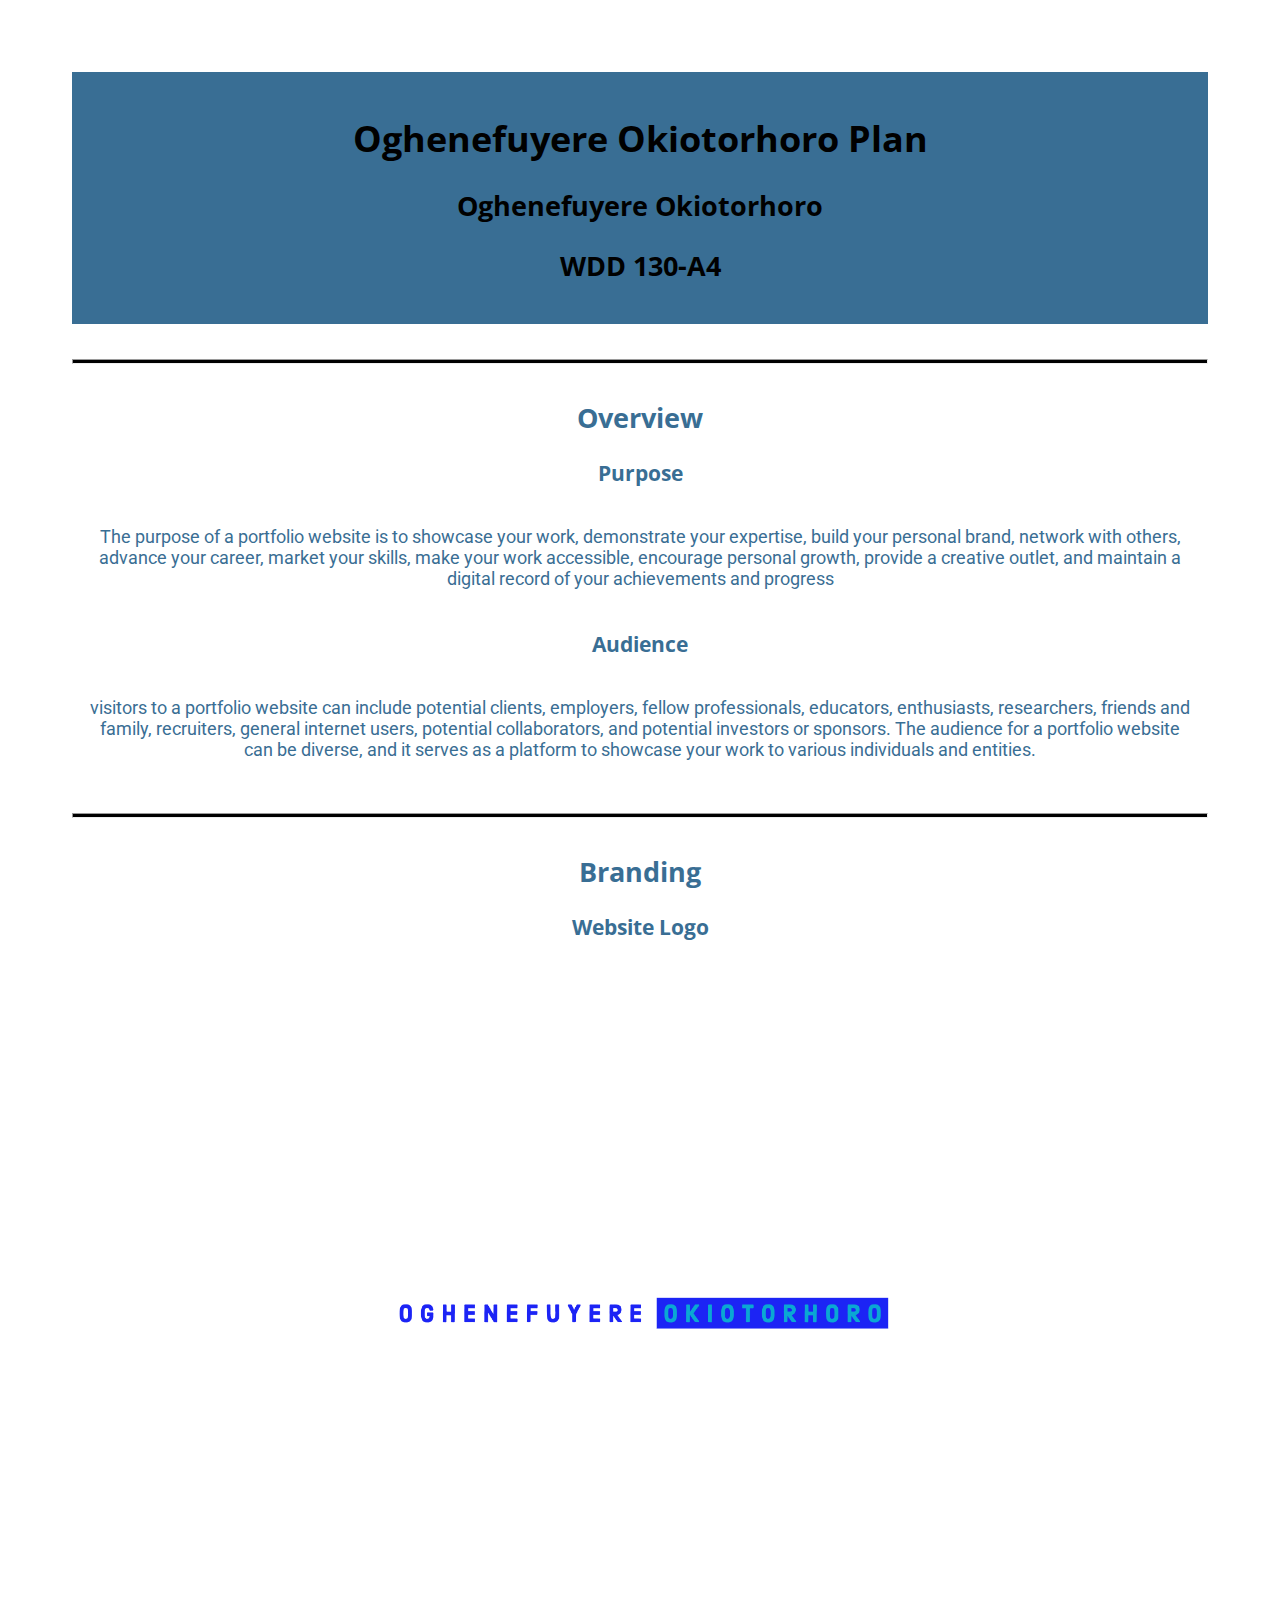
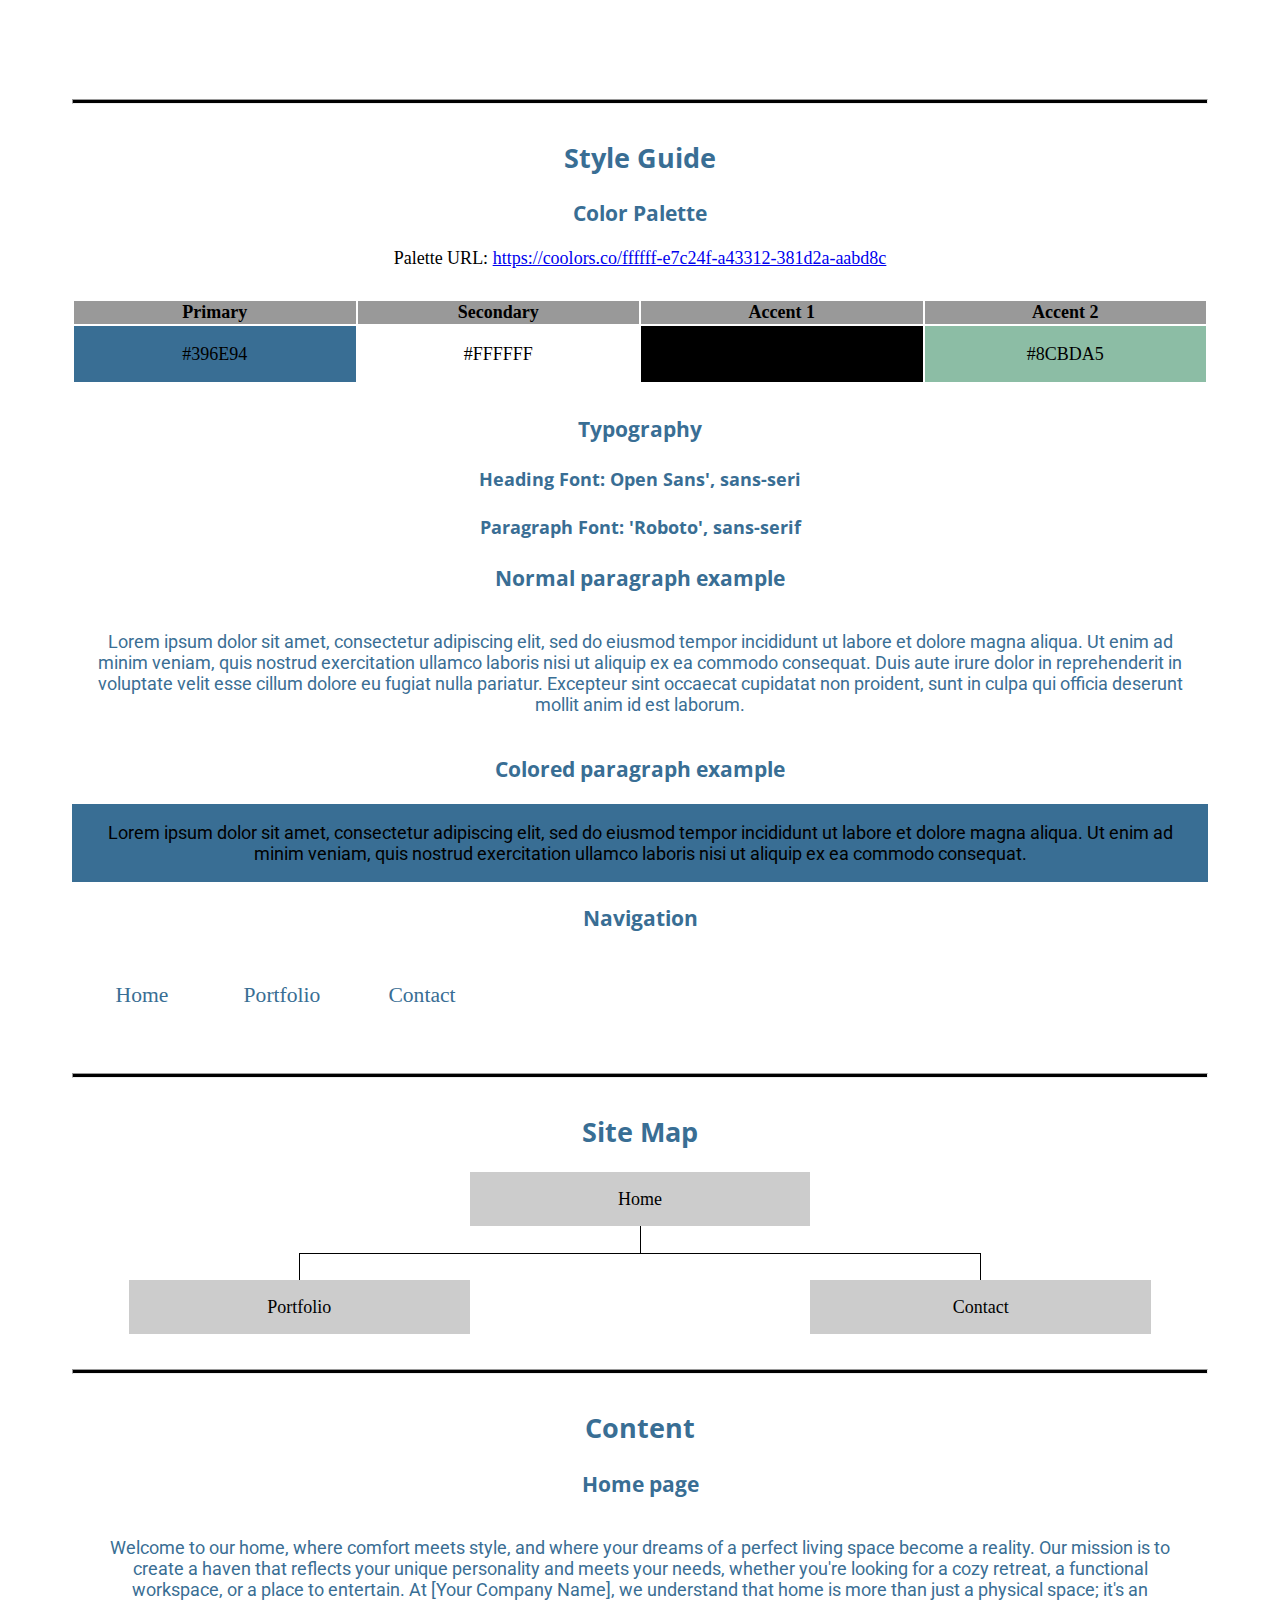
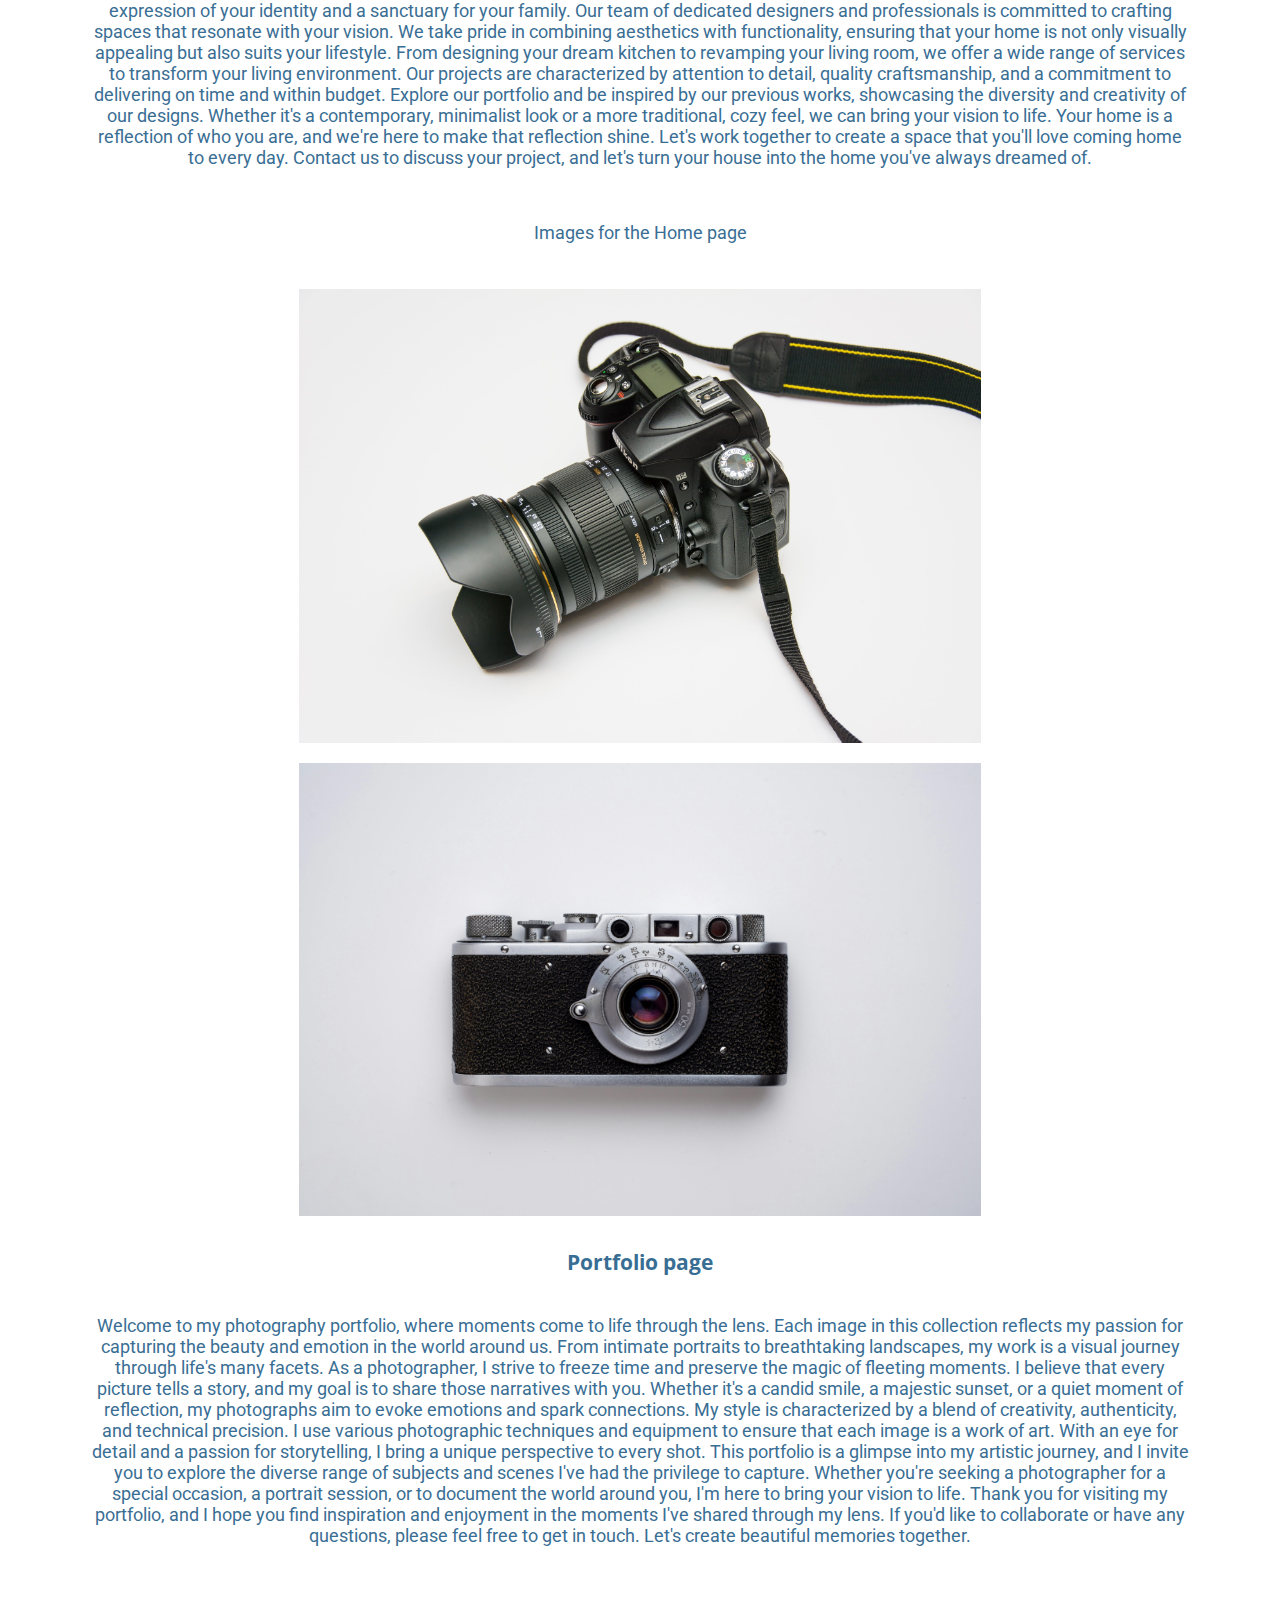
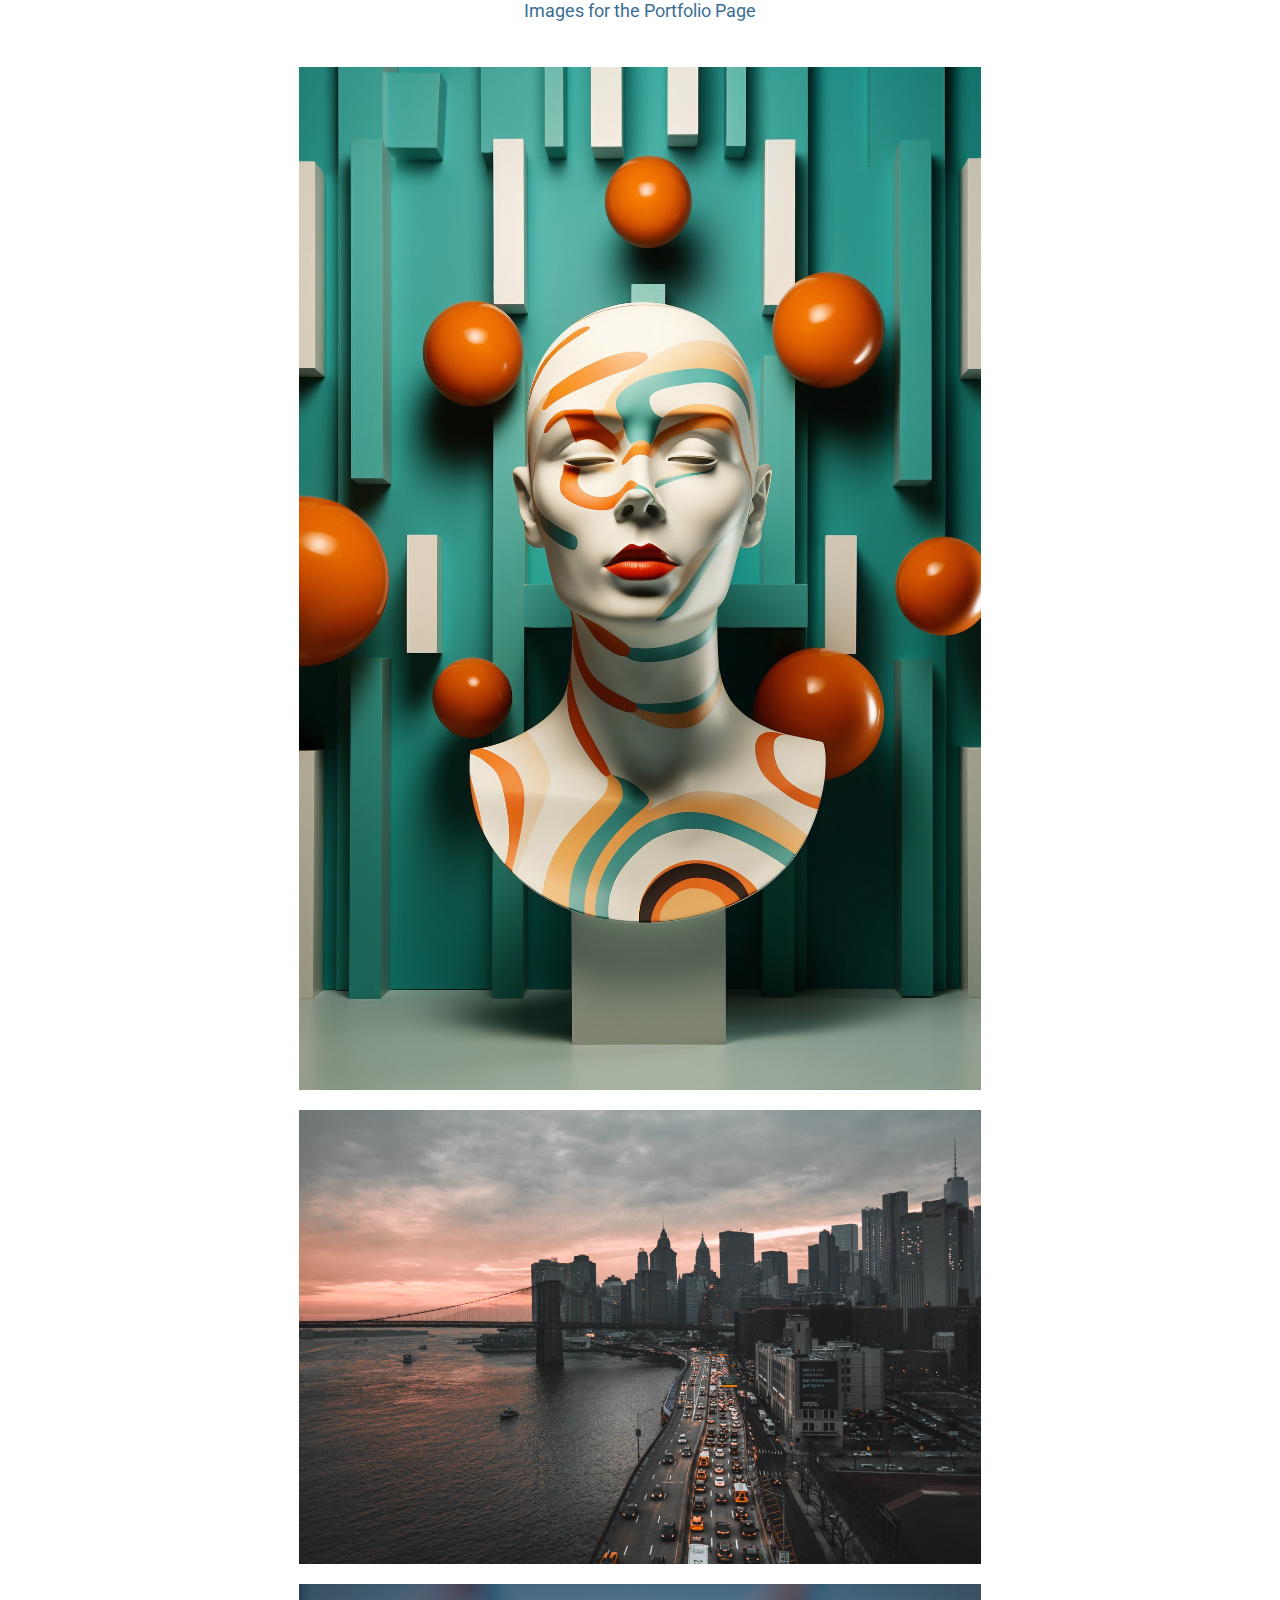
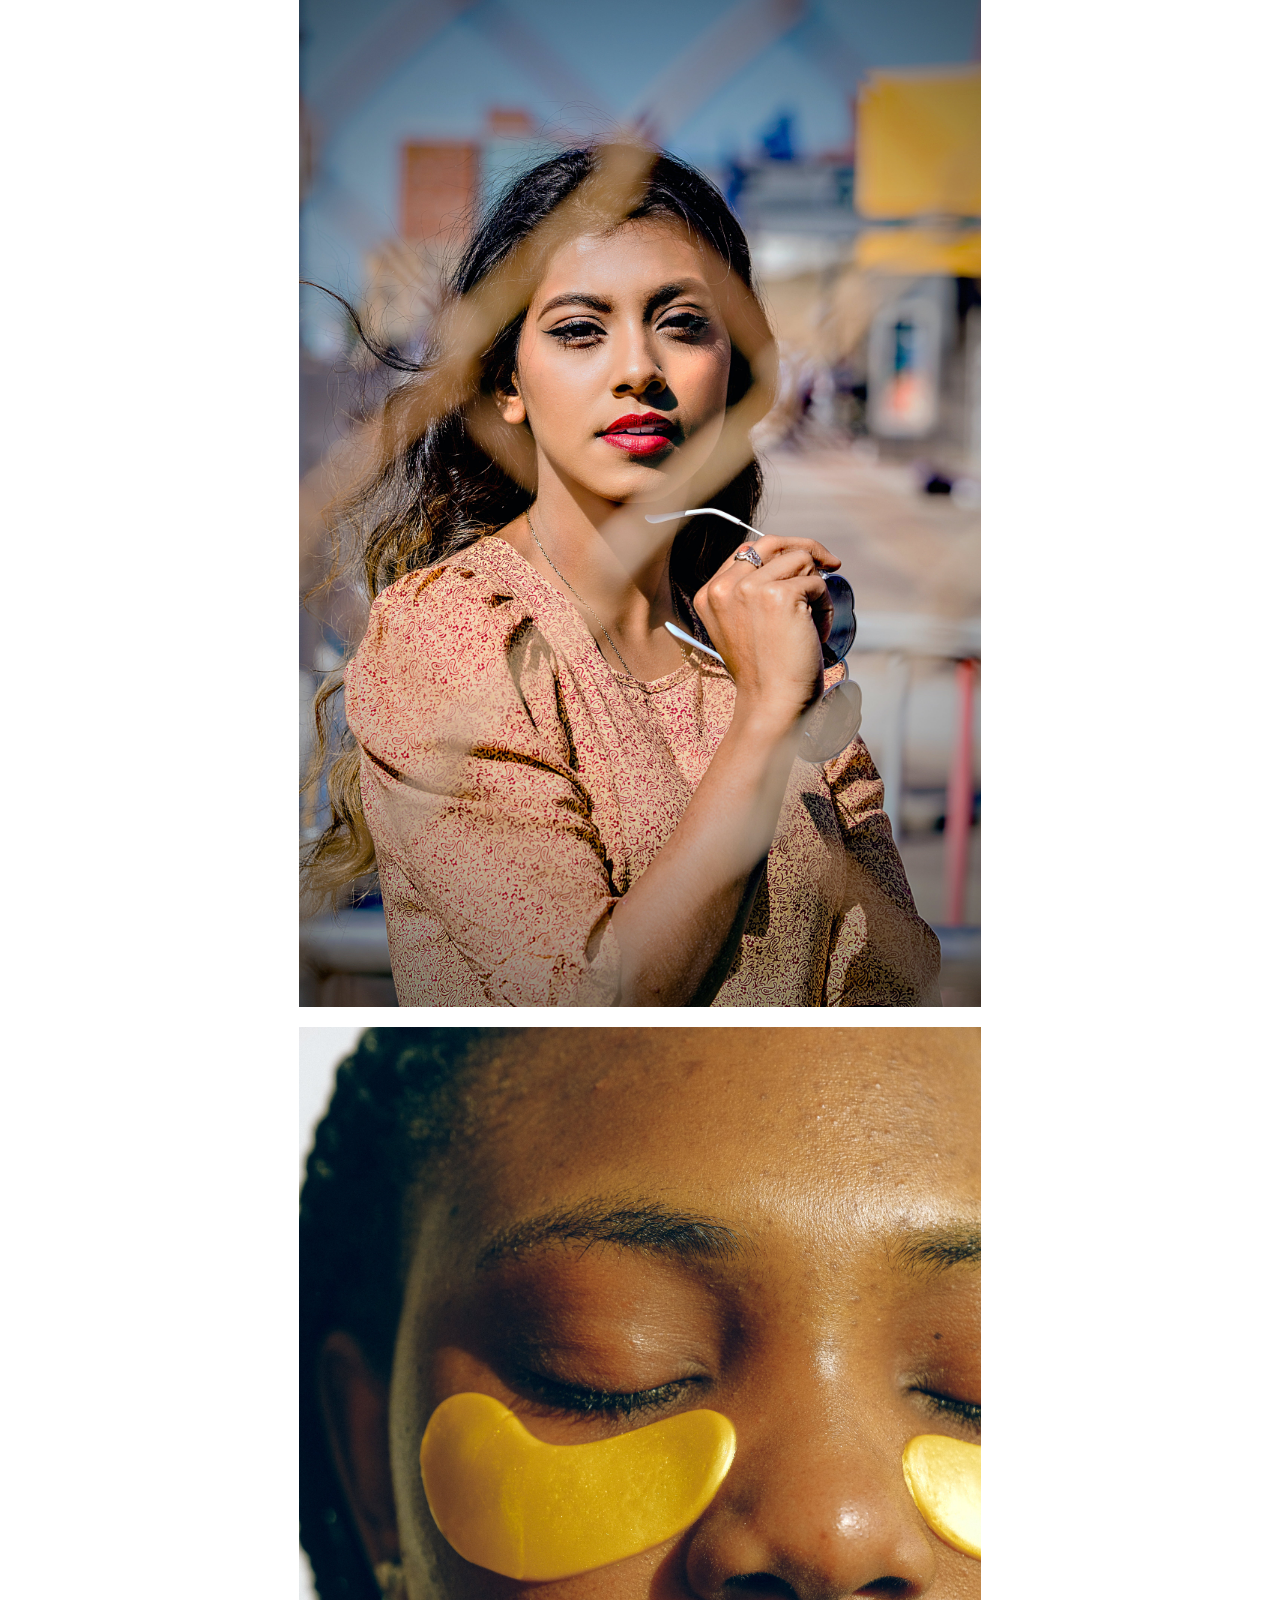
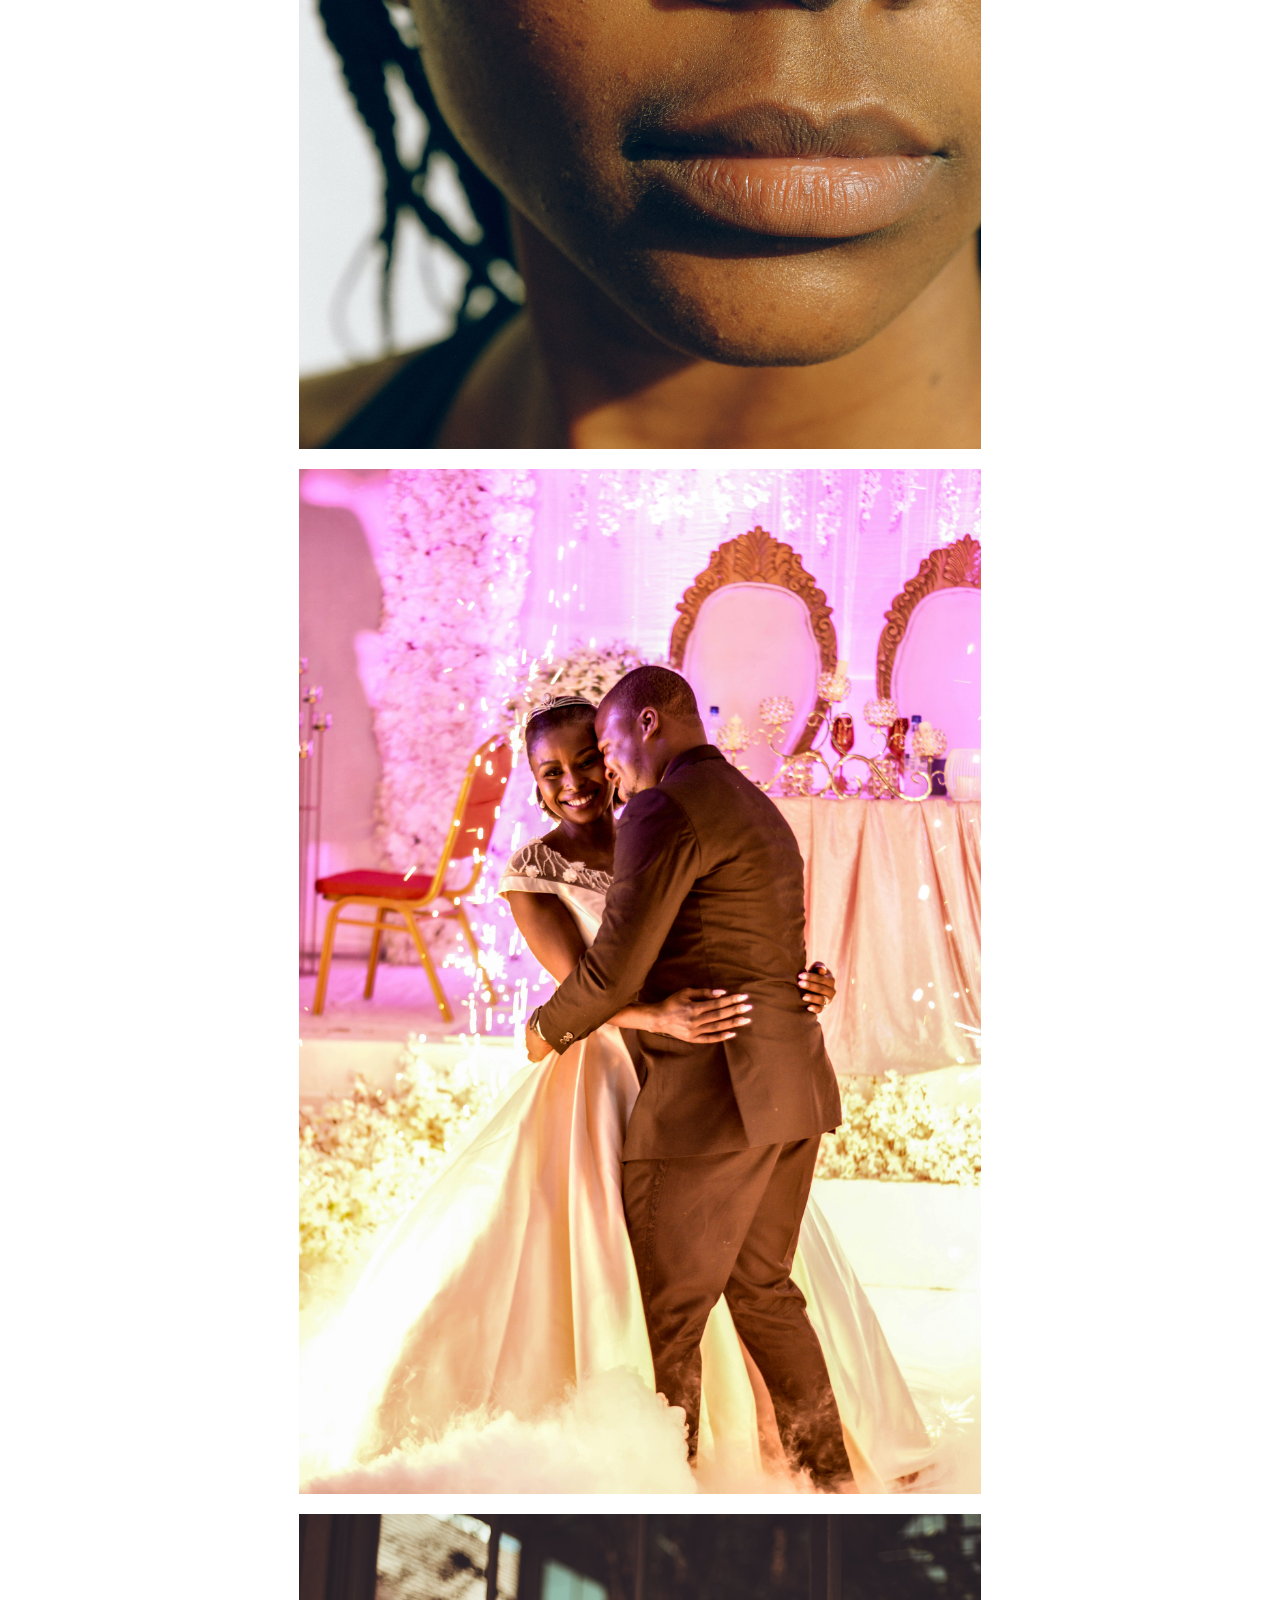
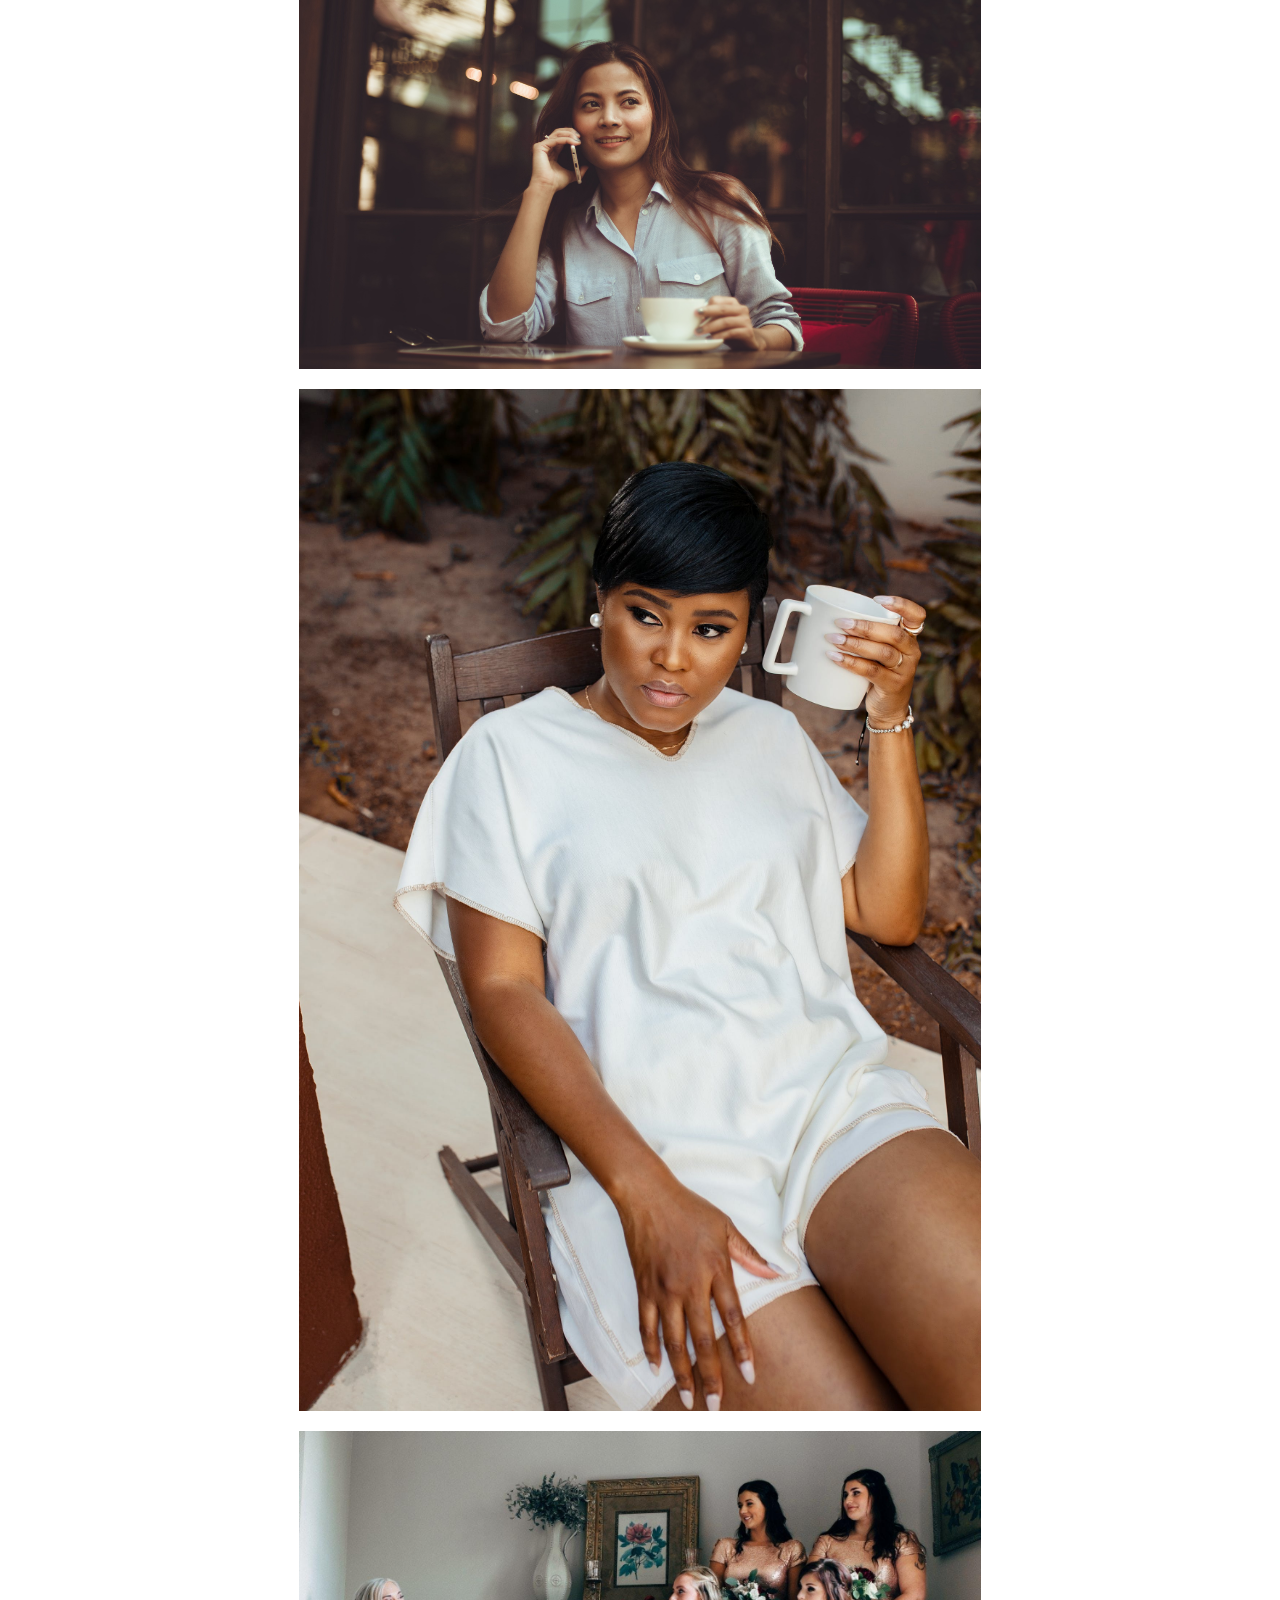
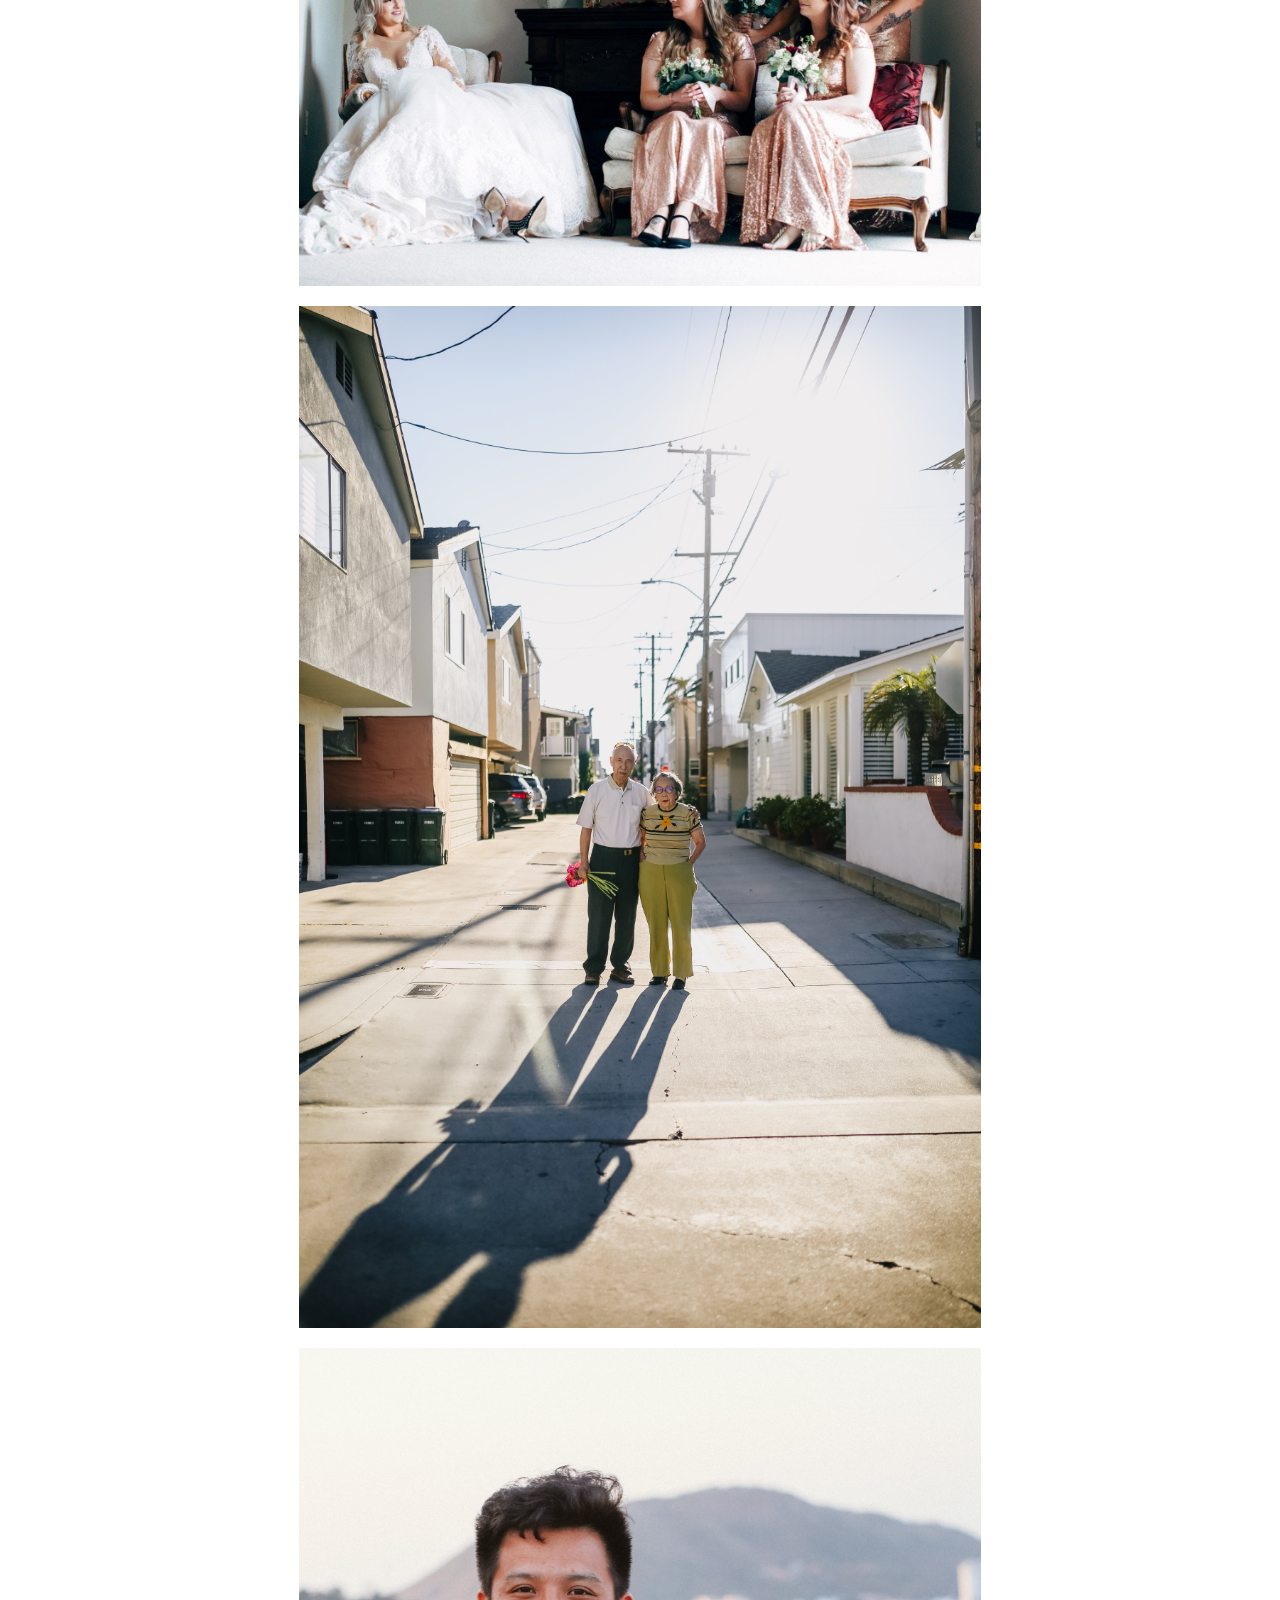
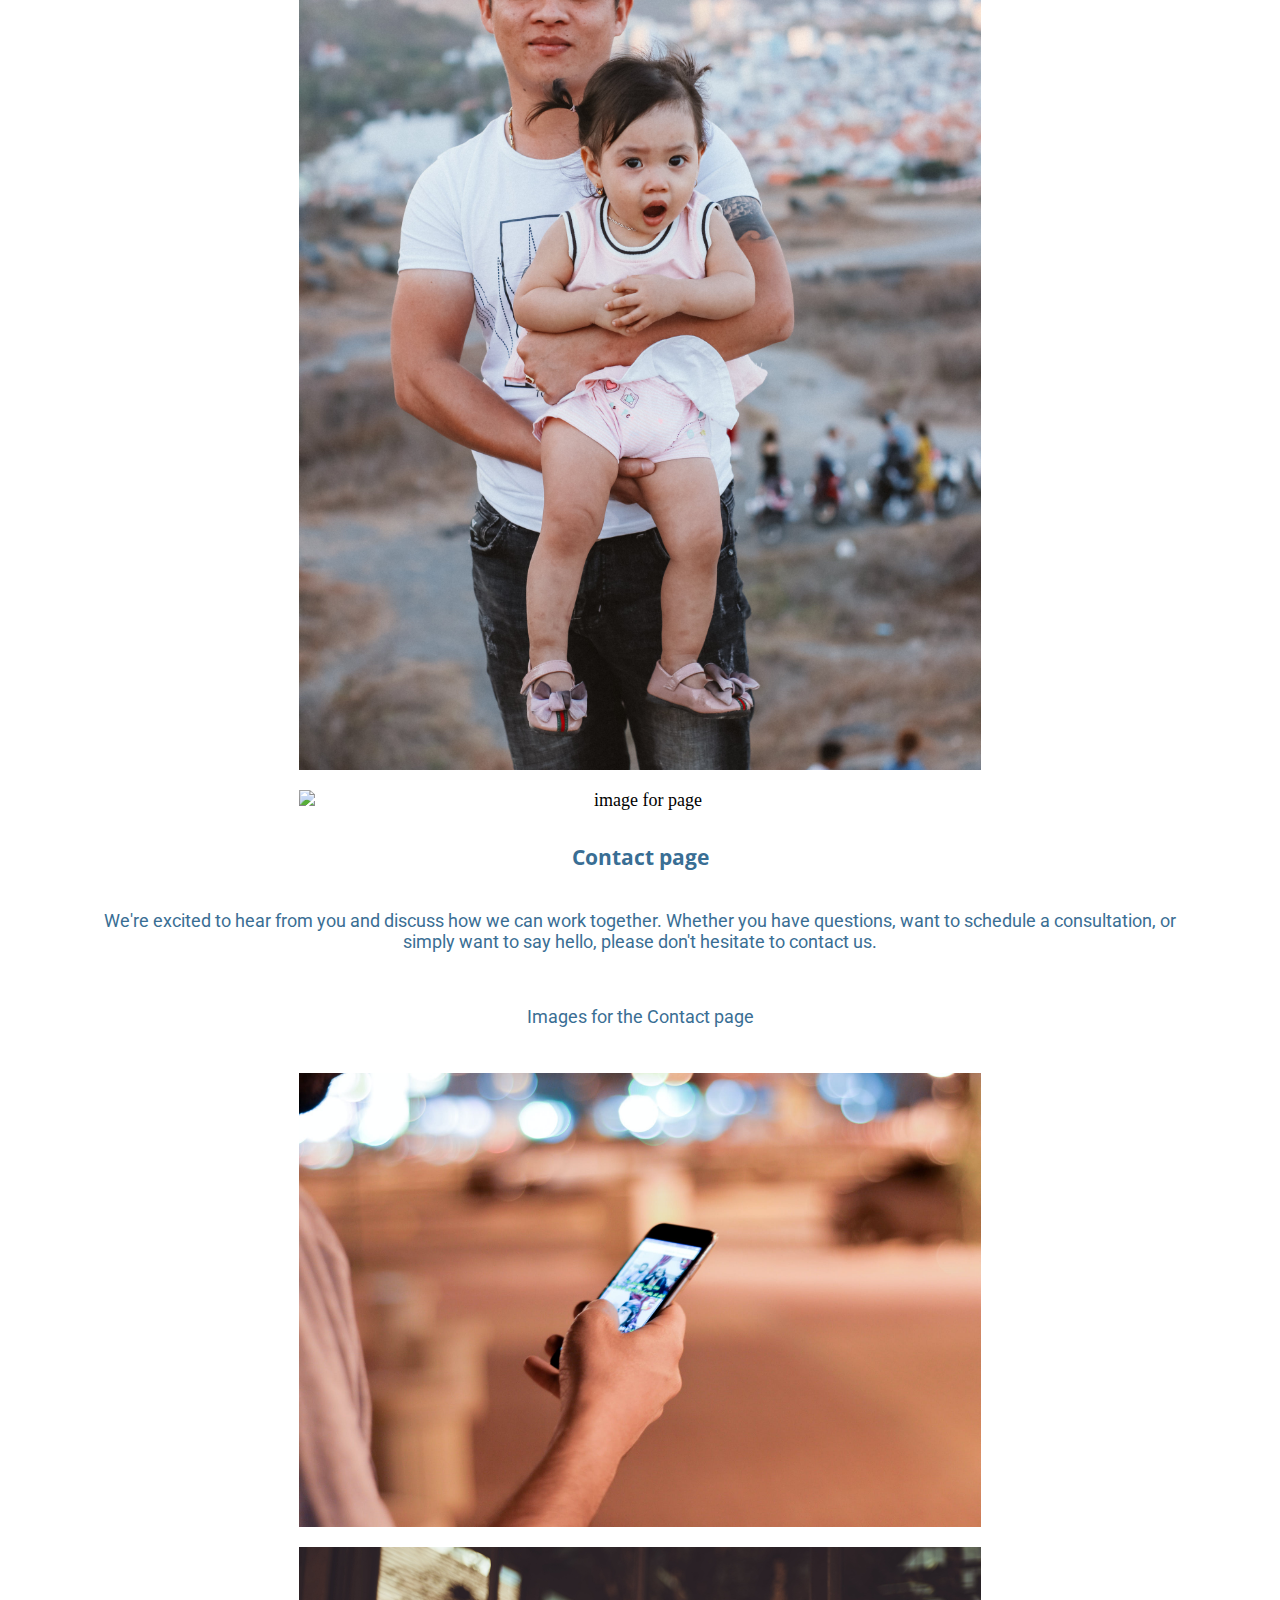
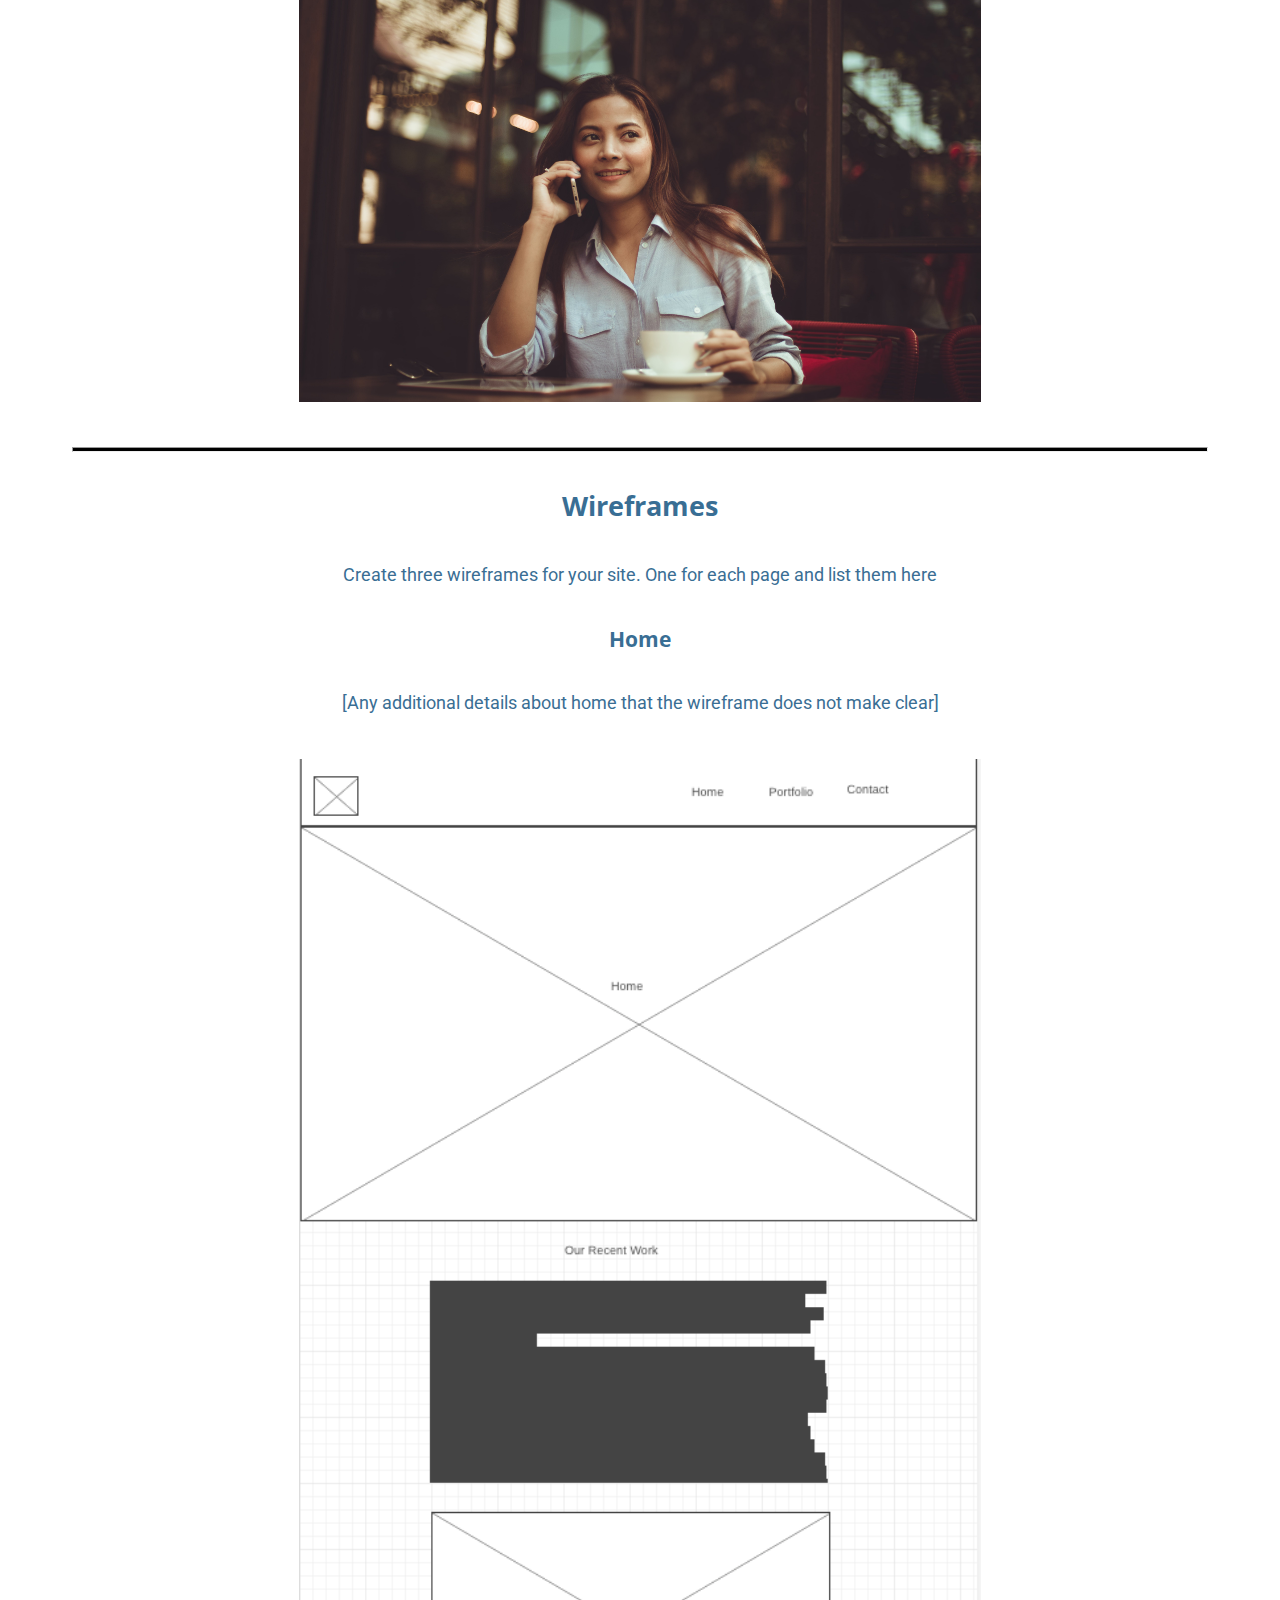
==== portfolio/index.html @ 47e9d6a1 "index.html" ====
<!DOCTYPE html>
<html lang="en-us">
    
  <head>
    <meta charset="utf-8">
    <title>Site Plan</title>
    <link type="text/css" rel="stylesheet" href="styles/site-plan.css">
    <style>
        @import url('https://fonts.googleapis.com/css2?family=Open+Sans:ital@1&family=Oswald:wght@700&display=swap');
      </style>
      <style>
        @import url('https://fonts.googleapis.com/css2?family=Open+Sans:ital@1&family=Oswald:wght@700&family=Roboto:wght@100&display=swap');
      </style>
  </head>

  <body>
    <header>
      <h1>Oghenefuyere Okiotorhoro Plan</h1>
      <h2>Oghenefuyere Okiotorhoro</h2>
      <h2>WDD 130-A4</h2>
      <!-- In the header above, add the name or your site, your name and class number. For example if you are in section 3 you would put WDD 130.03 -->
    </header>
    <main>

      <!-- ------------------------Steps 2-3------------------------------ -->
      <hr>
      <h2>Overview</h2>
      <h3>Purpose</h3>
      <p>The purpose of a portfolio website is to showcase your work, demonstrate your expertise, build your personal brand, network with others, advance your career, market your skills, make your work accessible, encourage personal growth, provide a creative outlet, and maintain a digital record of your achievements and progress</p>  <!-- change this -->


      <h3>Audience</h3>
      <p>visitors to a portfolio website can include potential clients, employers, fellow professionals, educators, enthusiasts, researchers, friends and family, recruiters, general internet users, potential collaborators, and potential investors or sponsors. The audience for a portfolio website can be diverse, and it serves as a platform to showcase your work to various individuals and entities.</p>  <!-- change this -->

      <hr>
      <h2>Branding</h2>
      <h3>Website Logo</h3>
      <!-- Replace this with some sort of logo for your site.  A logo can be as simple as the name of your site in a nice font :) -->
      <img src="images/logo_image/Oghenefuyere Okiotorhoro-logos_transparent.png" alt="Logo image">
      <hr>
      <h2>
        Style Guide
      </h2>

      <!-- ------------------------Steps 4-8------------------------------ -->

      <h3>
        Color Palette
      </h3>
      <!--  The colors you choose for a website are one of the most important decisions you will make. Follow the instructions on the activity in iLearn then return and replace the color codes below with the hex color codes (the 6 digit numbers that show at the bottom of each color) for the colors you have chosen below.  You should have at least 2 colors but do not have to fill in all 4 if you do not need them.  -->

      <!-- Copy and paste the URL to your finished palette below Make sure to paste it into both spots -->
      Palette URL: <a href="https://coolors.co/396e94-e7c24f-a43312-381d2a-aabd8c" target="_blank">https://coolors.co/ffffff-e7c24f-a43312-381d2a-aabd8c</a>


      <table class="colors">
        <tr><th>Primary</th><th>Secondary</th><th>Accent 1</th><th>Accent 2</th></tr>
        <!-- Replace the numbers in the boxes below with your hex color codes. Then switch to the site-plan.css file and change your colors there as well. -->
        <tr><td class="primary">#396E94</td><td class="secondary">#FFFFFF</td><td class="accent1">#000000;</td><td class="accent2">#8CBDA5</td></tr>
      </table>

      <!-- ------------------------Step 9------------------------------ -->

      <h3>
        Typography
      </h3>
      <!-- Choose a font for your paragraphs (body copy) and headlines. What font(s) have you chosen? Why did you choose what you did?  Make sure to review the list of web safe fonts at W3Schools.org as a starting point.  Think also about which of your colors above you might use for background and font colors. -->

      <h4>
        Heading Font: Open Sans', sans-seri  <!-- change this -->
      </h4>
      <h4>
        Paragraph Font: 'Roboto', sans-serif  <!-- change this -->
      </h4>
      <h3>
        Normal paragraph example
      </h3>
      <p>
        Lorem ipsum dolor sit amet, consectetur adipiscing elit, sed do eiusmod tempor incididunt ut labore et dolore magna aliqua. Ut enim ad minim veniam, quis nostrud exercitation ullamco laboris nisi ut aliquip ex ea commodo consequat. Duis aute irure dolor in reprehenderit in voluptate velit esse cillum dolore eu fugiat nulla pariatur. Excepteur sint occaecat cupidatat non proident, sunt in culpa qui officia deserunt mollit anim id est laborum.
      </p>
      <h3>
        Colored paragraph example
      </h3>
      <p class="colored">
        Lorem ipsum dolor sit amet, consectetur adipiscing elit, sed do eiusmod tempor incididunt ut labore et dolore magna aliqua. Ut enim ad minim veniam, quis nostrud exercitation ullamco laboris nisi ut aliquip ex ea commodo consequat. 
      </p>

      <!-- ------------------------Step 10------------------------------ -->

      <h3>
        Navigation
      </h3>
      <!-- Think about how you want your navigation bar to look. In the site-plan.css file change the colors to your colors to get the look you desire. --> 
      <nav>
        <a href="#">Home</a>
        <a href="#">Portfolio</a>
        <a href="#">Contact</a>
      </nav>
      <hr>
      <h2>
        Site Map
      </h2>
      <div class="sitemap">
        <div class="sm-home">
          Home
        </div>
        <div class="sm-page2">
          Portfolio <!-- change this -->
        </div>
        <div class="sm-page3">
          Contact  <!-- change this -->
        </div>

        <div class="top">
          &nbsp;
        </div>
        <div class="left">
          &nbsp;
        </div>
        <div class="right">
          &nbsp;
        </div>

      </div>

      <!-- --------Content Section -------------- -->
      <hr>
      <h2>
        Content
      </h2>
      <h3>Home page</h3>
      <p>
        Welcome to our home, where comfort meets style, and where your dreams of a perfect living space become a reality. Our mission is to create a haven that reflects your unique personality and meets your needs, whether you're looking for a cozy retreat, a functional workspace, or a place to entertain.

At [Your Company Name], we understand that home is more than just a physical space; it's an expression of your identity and a sanctuary for your family. Our team of dedicated designers and professionals is committed to crafting spaces that resonate with your vision. We take pride in combining aesthetics with functionality, ensuring that your home is not only visually appealing but also suits your lifestyle.

From designing your dream kitchen to revamping your living room, we offer a wide range of services to transform your living environment. Our projects are characterized by attention to detail, quality craftsmanship, and a commitment to delivering on time and within budget.

Explore our portfolio and be inspired by our previous works, showcasing the diversity and creativity of our designs. Whether it's a contemporary, minimalist look or a more traditional, cozy feel, we can bring your vision to life.

Your home is a reflection of who you are, and we're here to make that reflection shine. Let's work together to create a space that you'll love coming home to every day. Contact us to discuss your project, and let's turn your house into the home you've always dreamed of.
      </p>
      <p>Images for the Home page</p><div class="home_images">
        <img src="images/home_images/home.jpg" alt="image for homepage">
        <img src="images/home_images/home1.jpg" alt="image for homepage">
      </div>
      </ul>
      <h3>Portfolio page</h3>
     <p>
        Welcome to my photography portfolio, where moments come to life through the lens. Each image in this collection reflects my passion for capturing the beauty and emotion in the world around us. From intimate portraits to breathtaking landscapes, my work is a visual journey through life's many facets.

As a photographer, I strive to freeze time and preserve the magic of fleeting moments. I believe that every picture tells a story, and my goal is to share those narratives with you. Whether it's a candid smile, a majestic sunset, or a quiet moment of reflection, my photographs aim to evoke emotions and spark connections.

My style is characterized by a blend of creativity, authenticity, and technical precision. I use various photographic techniques and equipment to ensure that each image is a work of art. With an eye for detail and a passion for storytelling, I bring a unique perspective to every shot.

This portfolio is a glimpse into my artistic journey, and I invite you to explore the diverse range of subjects and scenes I've had the privilege to capture. Whether you're seeking a photographer for a special occasion, a portrait session, or to document the world around you, I'm here to bring your vision to life.

Thank you for visiting my portfolio, and I hope you find inspiration and enjoyment in the moments I've shared through my lens. If you'd like to collaborate or have any questions, please feel free to get in touch. Let's create beautiful memories together.
      </p></div>
      <div class="portfolio-images">
      <p>Images for the Portfolio Page</p>
        <img src="images/portfolio-images/portfolio1.jpg" alt="image for page">
        <img src="images/portfolio-images/portfolio2.jpg" alt="image for page">
        <img src="images/portfolio-images/portfolio3.jpg" alt="image for page">
        <img src="images/portfolio-images/portfolio4.jpg" alt="image for page">
        <img src="images/portfolio-images/portfolio5.jpg" alt="image for page">
        <img src="images/portfolio-images/portfolio6.jpg" alt="image for page">
        <img src="images/portfolio-images/portfolio7.jpg" alt="image for page">
        <img src="images/portfolio-images/portfolio8.jpg" alt="image for page">
        <img src="images/portfolio-images/portfolio9.jpg" alt="image for page">
        <img src="images/portfolio-images/portfolio10.jpg" alt="image for page">
        <img src="images/portfolio-images/portfolio11.jpg" alt="image for page">
      </div>
      </ul>
      <h3>Contact page</h3>
      <p>
        We're excited to hear from you and discuss how we can work together. Whether you have questions, want to schedule a consultation, or simply want to say hello, please don't hesitate to contact us.
      </p>
      <p>Images for the Contact page</p><div class="contact_images">
        <img src="images/contact_images/contact.jpg" alt="image for page3">
        <img src="images/contact_images/contact1.jpg" alt="image for page3">
      </div>
      </ul>
      <hr>
      <h2>
        Wireframes
      </h2>
      <p>
        Create three wireframes for your site. One for each page and list them here</p>

      <h3>Home</h3>
      <p>         
        [Any additional details about home that the wireframe does not make clear]
      </p>
      <img src="images/site-plan/home.png" alt="home page wireframe">

      <h3>Portfolio</h3>
      <p>         
        [Any additional details about page 2 that the wireframe does not make clear]
      </p>
      <img src="images/site-plan/portfolio.png" alt="portfolio wireframe">

      <h3>Contact</h3>
      <p>         
        [Any additional details about page 3 that the wireframe does not make clear]
      </p>
      <img src="images/site-plan/contact.png" alt="contact page  wireframe">
    </main>
  </body>

</html>
---- portfolio/styles/site-plan.css ----
/* if you are using any Google fonts change the font names below to your fonts. 
Any spaces in your font name should be replaced with a +. 
Fonts are separated by a | */
@import url('https://fonts.googleapis.com/css?family=IM+Fell+French+Canon+SC|Lato');

:root {
  /* change the values below to your colors from your palette */
  --primary-color: #396E94   ;
  --secondary-color: #FFFFFF ;
  --accent1-color: #000000;
  --accent2-color: #8CBDA5;

  /* change the values below to your chosen font(s) */
  --heading-font: 'Open Sans', sans-serif;
  --paragraph-font: 'Roboto', sans-serif;

  /* these colors below should be chosen from among your palette colors above */
  --headline-color-on-white: #396E94;  /* headlines on a white background */ 
  --headline-color-on-color: #000000;; /* headlines on a colored background */ 
  --paragraph-color-on-white: #396E94; /* paragraph text on a white background */ 
  --paragraph-color-on-color: #000000; ; /* paragraph text on a colored background */ 
  --paragraph-background-color: #396E94  ;
  --nav-link-color: #396E94;
  --nav-background-color: #FFFFFF ;
  --nav-hover-link-color: #000000;;
  --nav-hover-background-color: #396E94;
}


/*  Look around below...but DON'T CHANGE ANYTHING! */

body {
  max-width: 1200px;
  margin: 0 auto;
  padding: 4em;
  font-size: 18px;
  text-align: center;
}
img {
  display: block;
  margin: 0 auto;
}
h1, h2, h3, h4, h5, h6 {
  font-family: var(--heading-font);
  color: var(--headline-color-on-white);
}
h2 {
  text-align: center;
}
hr {
  height: 3px;
  margin: 35px 0;
  background: var(--accent1-color);
}
header {
  padding: 1em;
  text-align: center;
  color: var(--headline-color-on-color);
  background-color: var(--paragraph-background-color);
}
header > h1, header > h2 {
  color: var(--headline-color-on-color);
}

p {
  font-family: var(--paragraph-font);
  color: var(--paragraph-color-on-white);
  padding: 1em;
}
.colors {
  width: 100%;
  min-width: 350px;
  margin: 30px auto;
  text-align: center;
}
.colors th {
  background-color: #999;
}
.colors td{
  width: 25%;
  height: 3em;
}

.primary {
  background-color: var(--primary-color);
}
.secondary {
  background-color: var(--secondary-color);
}
.accent1 {
  background-color: var(--accent1-color);
}
.accent2{
  background-color: var(--accent2-color);
}

p.colored {
  background-color: var(--paragraph-background-color);
  color: var(--paragraph-color-on-color);
}

nav {
  background-color: var(--nav-background-color);
  line-height: 3em;
  text-align: center;
  font-size: 1.2em;
}
nav  {
  list-style-type: none;
  display: flex;

}
nav a {
  padding:1em;
  min-width: 120px;
  text-decoration: none;
  padding: 10px;

}
nav a:link, nav a:visited {
  color: var(--nav-link-color);
}
nav a:hover {
  color: var(--nav-hover-link-color);
  background-color: var(--nav-hover-background-color);
}

.sitemap {
  display: grid;
  justify-content: center;

  grid-template-columns: repeat(6, 15%);
  grid-template-rows: 3em 1.5em 1.5em 3em;
  grid-template-areas: ". . home home . ."
    ". . . top . ."
    ". left left right right ."
    "page2 page2 . . page3 page3";
}
.sitemap > div {

  text-align: center;

}
.sm-home {
  grid-area: home;
  background-color: #ccc;
  line-height: 3em;
}
.sm-page2 {
  grid-area: page2;
  background-color: #ccc;
  line-height: 3em;
}
.sm-page3 {
  grid-area: page3;
  background-color: #ccc;
  line-height: 3em;
}

.top {
  grid-area: top;
  border-left: 1px solid;
}

.left {
  grid-area: left;
  border-top: 1px solid;
  border-left: 1px solid;
}

.right {
  grid-area: right;
  border-top: 1px solid;
  border-right: 1px solid;
}
.home-images, img{
  height: 100%;
  width: 60%;
  padding: 10px;
}
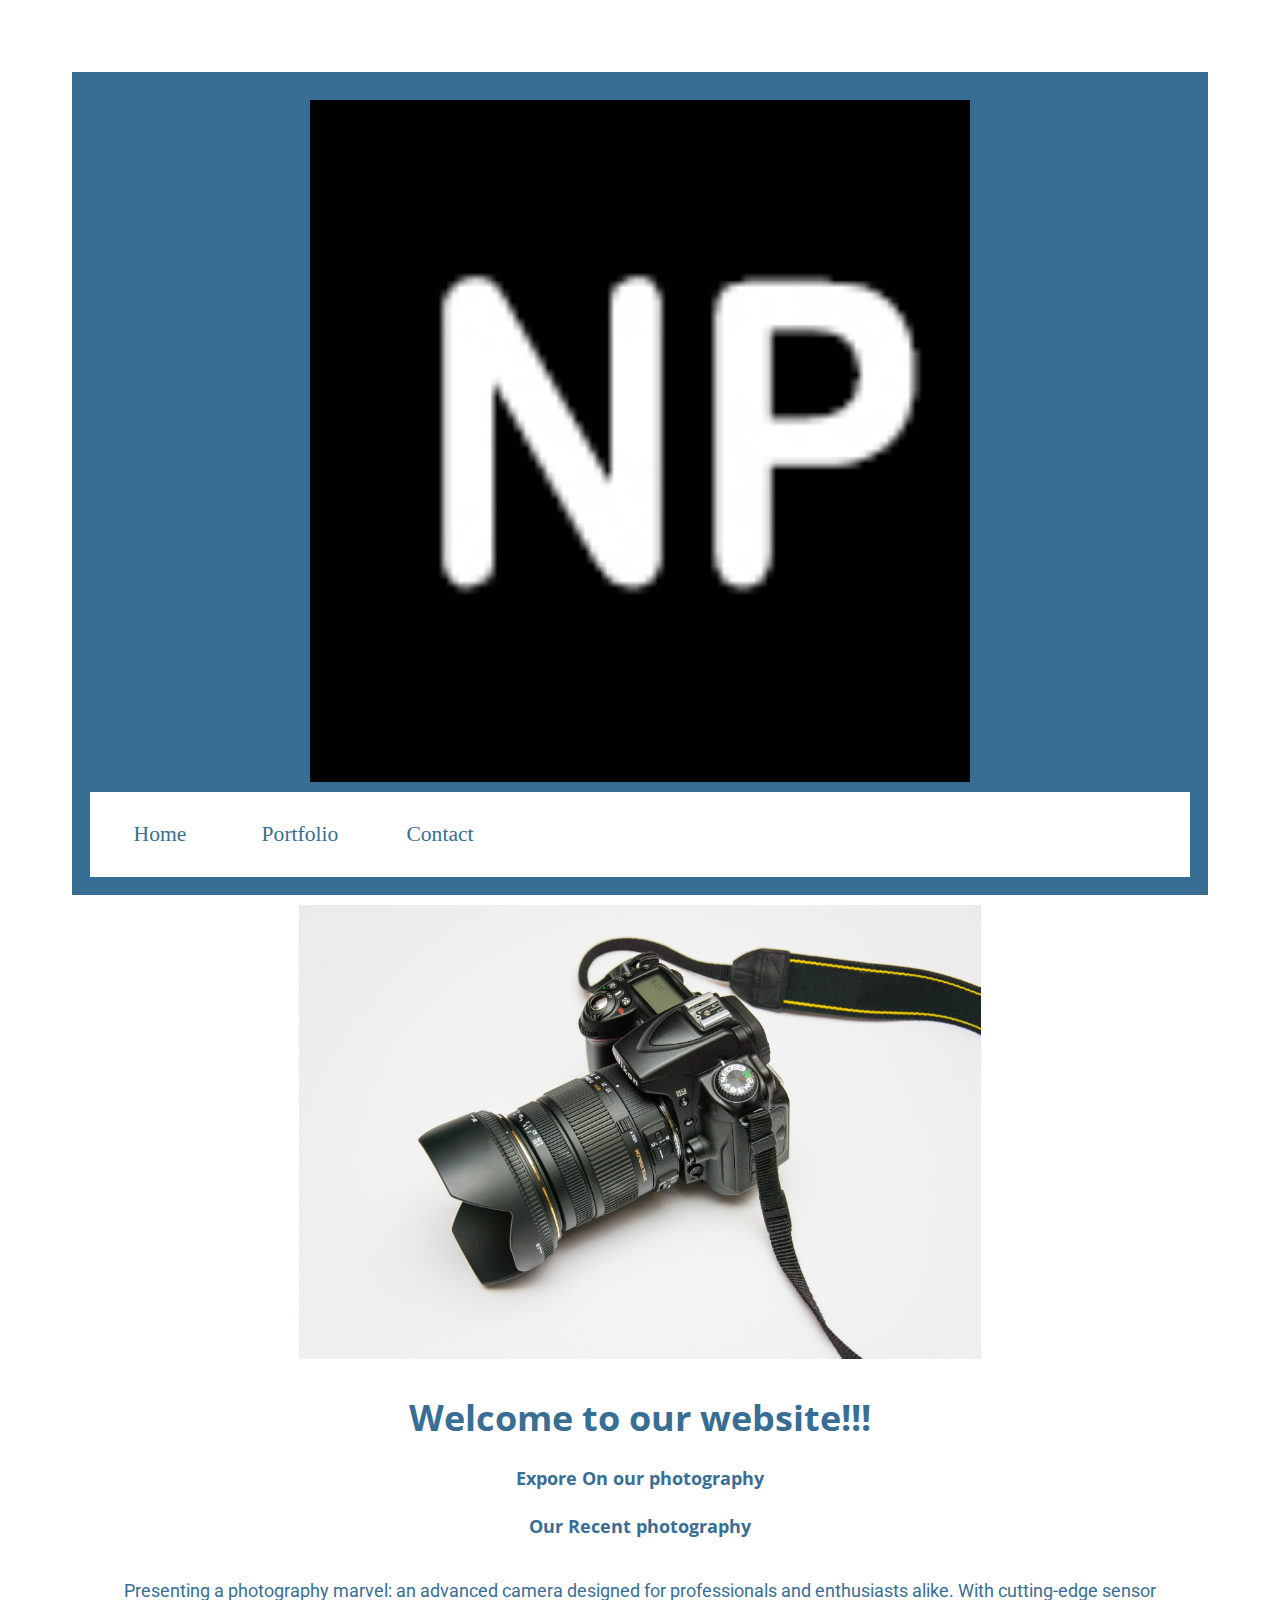
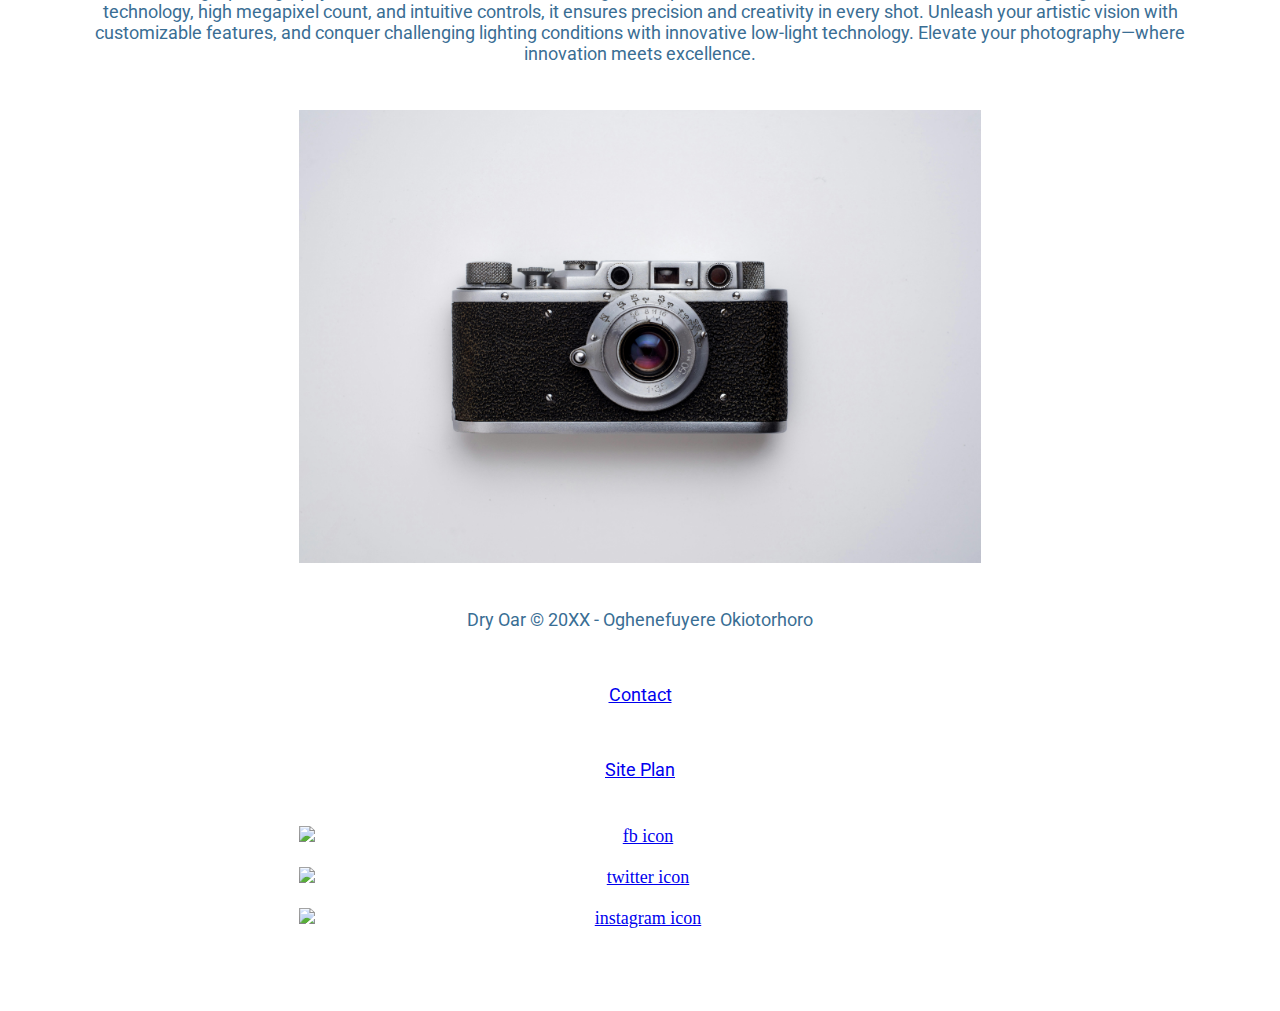
==== commit 0df3e645: "index.html" ====
--- a/portfolio/index.html
+++ b/portfolio/index.html
@@ -15,197 +15,53 @@
 
   <body>
     <header>
-      <h1>Oghenefuyere Okiotorhoro Plan</h1>
-      <h2>Oghenefuyere Okiotorhoro</h2>
-      <h2>WDD 130-A4</h2>
-      <!-- In the header above, add the name or your site, your name and class number. For example if you are in section 3 you would put WDD 130.03 -->
-    </header>
-    <main>
-
-      <!-- ------------------------Steps 2-3------------------------------ -->
-      <hr>
-      <h2>Overview</h2>
-      <h3>Purpose</h3>
-      <p>The purpose of a portfolio website is to showcase your work, demonstrate your expertise, build your personal brand, network with others, advance your career, market your skills, make your work accessible, encourage personal growth, provide a creative outlet, and maintain a digital record of your achievements and progress</p>  <!-- change this -->
-
-
-      <h3>Audience</h3>
-      <p>visitors to a portfolio website can include potential clients, employers, fellow professionals, educators, enthusiasts, researchers, friends and family, recruiters, general internet users, potential collaborators, and potential investors or sponsors. The audience for a portfolio website can be diverse, and it serves as a platform to showcase your work to various individuals and entities.</p>  <!-- change this -->
-
-      <hr>
-      <h2>Branding</h2>
-      <h3>Website Logo</h3>
-      <!-- Replace this with some sort of logo for your site.  A logo can be as simple as the name of your site in a nice font :) -->
-      <img src="images/logo_image/Oghenefuyere Okiotorhoro-logos_transparent.png" alt="Logo image">
-      <hr>
-      <h2>
-        Style Guide
-      </h2>
-
-      <!-- ------------------------Steps 4-8------------------------------ -->
-
-      <h3>
-        Color Palette
-      </h3>
-      <!--  The colors you choose for a website are one of the most important decisions you will make. Follow the instructions on the activity in iLearn then return and replace the color codes below with the hex color codes (the 6 digit numbers that show at the bottom of each color) for the colors you have chosen below.  You should have at least 2 colors but do not have to fill in all 4 if you do not need them.  -->
-
-      <!-- Copy and paste the URL to your finished palette below Make sure to paste it into both spots -->
-      Palette URL: <a href="https://coolors.co/396e94-e7c24f-a43312-381d2a-aabd8c" target="_blank">https://coolors.co/ffffff-e7c24f-a43312-381d2a-aabd8c</a>
-
-
-      <table class="colors">
-        <tr><th>Primary</th><th>Secondary</th><th>Accent 1</th><th>Accent 2</th></tr>
-        <!-- Replace the numbers in the boxes below with your hex color codes. Then switch to the site-plan.css file and change your colors there as well. -->
-        <tr><td class="primary">#396E94</td><td class="secondary">#FFFFFF</td><td class="accent1">#000000;</td><td class="accent2">#8CBDA5</td></tr>
-      </table>
-
-      <!-- ------------------------Step 9------------------------------ -->
-
-      <h3>
-        Typography
-      </h3>
-      <!-- Choose a font for your paragraphs (body copy) and headlines. What font(s) have you chosen? Why did you choose what you did?  Make sure to review the list of web safe fonts at W3Schools.org as a starting point.  Think also about which of your colors above you might use for background and font colors. -->
-
-      <h4>
-        Heading Font: Open Sans', sans-seri  <!-- change this -->
-      </h4>
-      <h4>
-        Paragraph Font: 'Roboto', sans-serif  <!-- change this -->
-      </h4>
-      <h3>
-        Normal paragraph example
-      </h3>
+      <a id="logo-link" href="index.html">
+          <img class="logo" src="images/logo_image/logo.jpg" alt="Dry Oar Logo">
+      </a>
+      <nav>
+          <a href="index.html">Home</a>
+          <a href="portfolio.html">Portfolio</a>
+          <a href="contact.html">Contact</a>
+      </nav>
+  </header>
+  <div id="main">
+    <div id="main-box">
+        <img id="main-img" src="images/home_images/home.jpg" alt="People enjoying white water rafting">
+    </div>
+    <section id="main-msg">
+        <h1 class="home-title">Welcome to our website!!!</h1>
+        <h4>Expore On our photography</h4>
+        </div>
+    </section>
+</div>
+  <section id="main-msg">
+      <h4>Our Recent photography</h4>
       <p>
-        Lorem ipsum dolor sit amet, consectetur adipiscing elit, sed do eiusmod tempor incididunt ut labore et dolore magna aliqua. Ut enim ad minim veniam, quis nostrud exercitation ullamco laboris nisi ut aliquip ex ea commodo consequat. Duis aute irure dolor in reprehenderit in voluptate velit esse cillum dolore eu fugiat nulla pariatur. Excepteur sint occaecat cupidatat non proident, sunt in culpa qui officia deserunt mollit anim id est laborum.
-      </p>
-      <h3>
-        Colored paragraph example
-      </h3>
-      <p class="colored">
-        Lorem ipsum dolor sit amet, consectetur adipiscing elit, sed do eiusmod tempor incididunt ut labore et dolore magna aliqua. Ut enim ad minim veniam, quis nostrud exercitation ullamco laboris nisi ut aliquip ex ea commodo consequat. 
-      </p>
-
-      <!-- ------------------------Step 10------------------------------ -->
-
-      <h3>
-        Navigation
-      </h3>
-      <!-- Think about how you want your navigation bar to look. In the site-plan.css file change the colors to your colors to get the look you desire. --> 
-      <nav>
-        <a href="#">Home</a>
-        <a href="#">Portfolio</a>
-        <a href="#">Contact</a>
-      </nav>
-      <hr>
-      <h2>
-        Site Map
-      </h2>
-      <div class="sitemap">
-        <div class="sm-home">
-          Home
-        </div>
-        <div class="sm-page2">
-          Portfolio <!-- change this -->
-        </div>
-        <div class="sm-page3">
-          Contact  <!-- change this -->
-        </div>
-
-        <div class="top">
-          &nbsp;
-        </div>
-        <div class="left">
-          &nbsp;
-        </div>
-        <div class="right">
-          &nbsp;
-        </div>
-
+        Presenting a photography marvel: an advanced camera designed for professionals and enthusiasts alike. 
+        With cutting-edge sensor technology, high megapixel count, and intuitive controls, it ensures precision 
+        and creativity in every shot. 
+        Unleash your artistic vision with customizable features, and conquer challenging 
+        lighting conditions with innovative low-light technology. Elevate your photography—where innovation meets excellence.</p>
+      <img id="main-img" src="images/home_images/home1.jpg" alt="People enjoying white water rafting">
       </div>
-
-      <!-- --------Content Section -------------- -->
-      <hr>
-      <h2>
-        Content
-      </h2>
-      <h3>Home page</h3>
-      <p>
-        Welcome to our home, where comfort meets style, and where your dreams of a perfect living space become a reality. Our mission is to create a haven that reflects your unique personality and meets your needs, whether you're looking for a cozy retreat, a functional workspace, or a place to entertain.
-
-At [Your Company Name], we understand that home is more than just a physical space; it's an expression of your identity and a sanctuary for your family. Our team of dedicated designers and professionals is committed to crafting spaces that resonate with your vision. We take pride in combining aesthetics with functionality, ensuring that your home is not only visually appealing but also suits your lifestyle.
-
-From designing your dream kitchen to revamping your living room, we offer a wide range of services to transform your living environment. Our projects are characterized by attention to detail, quality craftsmanship, and a commitment to delivering on time and within budget.
-
-Explore our portfolio and be inspired by our previous works, showcasing the diversity and creativity of our designs. Whether it's a contemporary, minimalist look or a more traditional, cozy feel, we can bring your vision to life.
-
-Your home is a reflection of who you are, and we're here to make that reflection shine. Let's work together to create a space that you'll love coming home to every day. Contact us to discuss your project, and let's turn your house into the home you've always dreamed of.
-      </p>
-      <p>Images for the Home page</p><div class="home_images">
-        <img src="images/home_images/home.jpg" alt="image for homepage">
-        <img src="images/home_images/home1.jpg" alt="image for homepage">
+  </section>
+</div>
+    <footer>
+      <p>Dry Oar &copy; 20XX - Oghenefuyere Okiotorhoro</p>
+      <p><a href="contact.html">Contact</a></p>
+      <p><a href="site-plan.html">Site Plan</a></p>
+      <div class="social">
+          <a href="https://facebook.com" target="_blank">
+              <img src="https://byui-wdd.github.io/wdd130/rafting_images/facebook.png" alt="fb icon">
+          </a>
+          <a href="https://twitter.com" target="_blank">
+              <img src="https://byui-wdd.github.io/wdd130/rafting_images/twitter.png" alt="twitter icon">
+          </a>
+          <a href="https://instagram.com" target="_blank">
+              <img src="https://byui-wdd.github.io/wdd130/rafting_images/instagram.png" alt="instagram icon">
+          </a>
       </div>
-      </ul>
-      <h3>Portfolio page</h3>
-     <p>
-        Welcome to my photography portfolio, where moments come to life through the lens. Each image in this collection reflects my passion for capturing the beauty and emotion in the world around us. From intimate portraits to breathtaking landscapes, my work is a visual journey through life's many facets.
-
-As a photographer, I strive to freeze time and preserve the magic of fleeting moments. I believe that every picture tells a story, and my goal is to share those narratives with you. Whether it's a candid smile, a majestic sunset, or a quiet moment of reflection, my photographs aim to evoke emotions and spark connections.
-
-My style is characterized by a blend of creativity, authenticity, and technical precision. I use various photographic techniques and equipment to ensure that each image is a work of art. With an eye for detail and a passion for storytelling, I bring a unique perspective to every shot.
-
-This portfolio is a glimpse into my artistic journey, and I invite you to explore the diverse range of subjects and scenes I've had the privilege to capture. Whether you're seeking a photographer for a special occasion, a portrait session, or to document the world around you, I'm here to bring your vision to life.
-
-Thank you for visiting my portfolio, and I hope you find inspiration and enjoyment in the moments I've shared through my lens. If you'd like to collaborate or have any questions, please feel free to get in touch. Let's create beautiful memories together.
-      </p></div>
-      <div class="portfolio-images">
-      <p>Images for the Portfolio Page</p>
-        <img src="images/portfolio-images/portfolio1.jpg" alt="image for page">
-        <img src="images/portfolio-images/portfolio2.jpg" alt="image for page">
-        <img src="images/portfolio-images/portfolio3.jpg" alt="image for page">
-        <img src="images/portfolio-images/portfolio4.jpg" alt="image for page">
-        <img src="images/portfolio-images/portfolio5.jpg" alt="image for page">
-        <img src="images/portfolio-images/portfolio6.jpg" alt="image for page">
-        <img src="images/portfolio-images/portfolio7.jpg" alt="image for page">
-        <img src="images/portfolio-images/portfolio8.jpg" alt="image for page">
-        <img src="images/portfolio-images/portfolio9.jpg" alt="image for page">
-        <img src="images/portfolio-images/portfolio10.jpg" alt="image for page">
-        <img src="images/portfolio-images/portfolio11.jpg" alt="image for page">
-      </div>
-      </ul>
-      <h3>Contact page</h3>
-      <p>
-        We're excited to hear from you and discuss how we can work together. Whether you have questions, want to schedule a consultation, or simply want to say hello, please don't hesitate to contact us.
-      </p>
-      <p>Images for the Contact page</p><div class="contact_images">
-        <img src="images/contact_images/contact.jpg" alt="image for page3">
-        <img src="images/contact_images/contact1.jpg" alt="image for page3">
-      </div>
-      </ul>
-      <hr>
-      <h2>
-        Wireframes
-      </h2>
-      <p>
-        Create three wireframes for your site. One for each page and list them here</p>
-
-      <h3>Home</h3>
-      <p>         
-        [Any additional details about home that the wireframe does not make clear]
-      </p>
-      <img src="images/site-plan/home.png" alt="home page wireframe">
-
-      <h3>Portfolio</h3>
-      <p>         
-        [Any additional details about page 2 that the wireframe does not make clear]
-      </p>
-      <img src="images/site-plan/portfolio.png" alt="portfolio wireframe">
-
-      <h3>Contact</h3>
-      <p>         
-        [Any additional details about page 3 that the wireframe does not make clear]
-      </p>
-      <img src="images/site-plan/contact.png" alt="contact page  wireframe">
-    </main>
+  </footer>
   </body>
 
 </html>